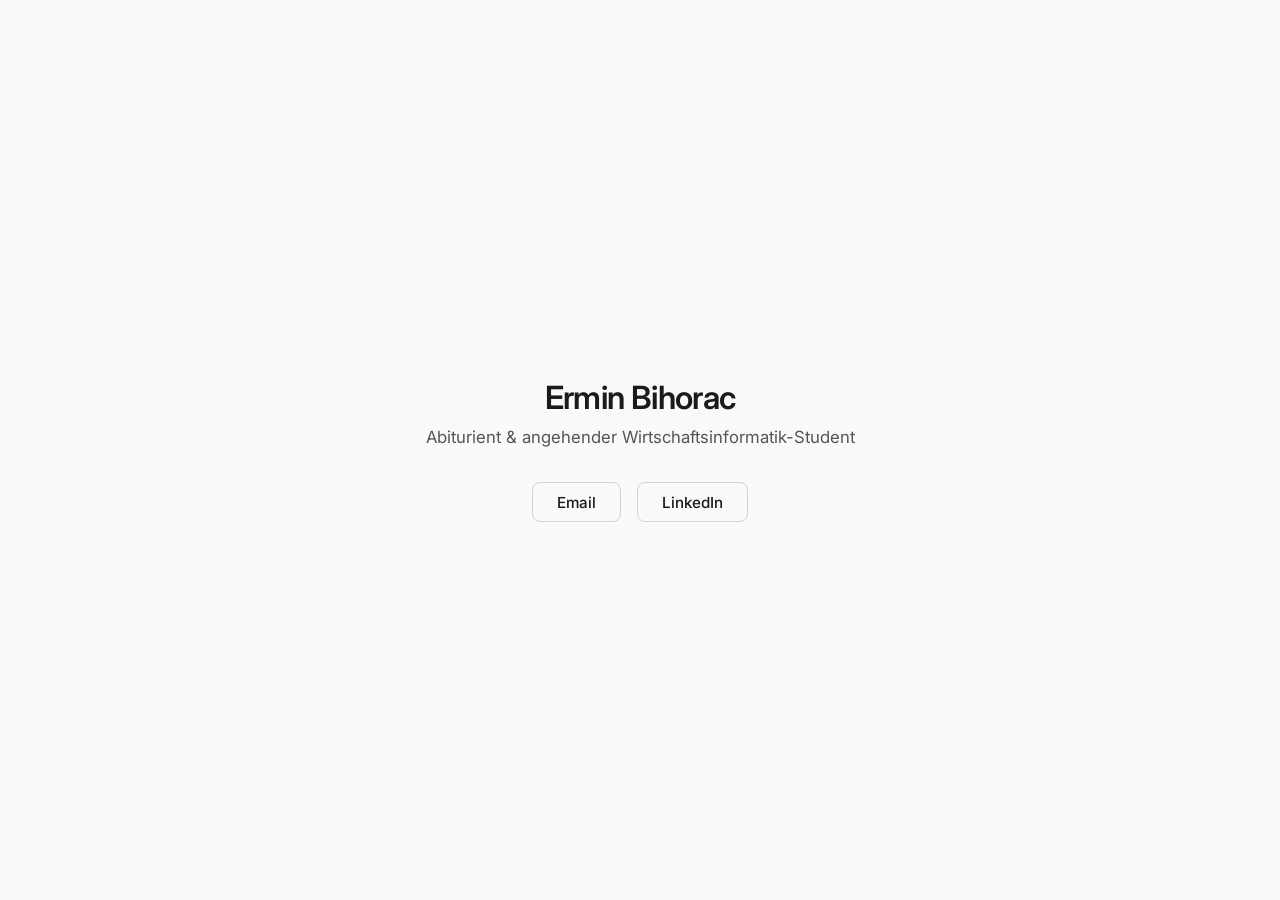
==== index.html @ 66e55adf "Initial commit: bihorac.com landing page Minimale persönliche Landing Page mit Name, Bio und Links z" ====
<!DOCTYPE html>
<html lang="de">
<head>
    <meta charset="UTF-8">
    <meta name="viewport" content="width=device-width, initial-scale=1.0">
    <title>Ermin Bihorac</title>
    <meta name="description" content="Ermin Bihorac – Persönliche Webseite">
    <meta property="og:title" content="Ermin Bihorac">
    <meta property="og:description" content="Ermin Bihorac – Persönliche Webseite">
    <meta property="og:type" content="website">
    <meta property="og:url" content="https://bihorac.com">
    <link rel="stylesheet" href="style.css">
    <link rel="preconnect" href="https://fonts.googleapis.com">
    <link rel="preconnect" href="https://fonts.gstatic.com" crossorigin>
    <link href="https://fonts.googleapis.com/css2?family=Inter:wght@400;500;600&display=swap" rel="stylesheet">
</head>
<body>
    <main>
        <h1>Ermin Bihorac</h1>
        <p class="bio">Abiturient &amp; angehender Wirtschaftsinformatik-Student</p>
        <nav class="links">
            <a href="mailto:ermin@bihorac.com">Email</a>
            <a href="https://linkedin.com/in/erminbihorac" target="_blank" rel="noopener noreferrer">LinkedIn</a>
        </nav>
    </main>
</body>
</html>
---- style.css ----
*,
*::before,
*::after {
    margin: 0;
    padding: 0;
    box-sizing: border-box;
}

body {
    font-family: "Inter", -apple-system, system-ui, sans-serif;
    background-color: #fafafa;
    color: #1a1a1a;
    min-height: 100dvh;
    display: flex;
    align-items: center;
    justify-content: center;
    padding: 2rem;
    -webkit-font-smoothing: antialiased;
}

main {
    text-align: center;
    max-width: 480px;
}

h1 {
    font-size: 2rem;
    font-weight: 600;
    letter-spacing: -0.02em;
    margin-bottom: 0.5rem;
}

.bio {
    font-size: 1.05rem;
    color: #555;
    line-height: 1.5;
    margin-bottom: 2rem;
}

.links {
    display: flex;
    gap: 1rem;
    justify-content: center;
}

.links a {
    display: inline-block;
    padding: 0.6rem 1.5rem;
    border: 1px solid #d4d4d4;
    border-radius: 8px;
    color: #1a1a1a;
    text-decoration: none;
    font-size: 0.95rem;
    font-weight: 500;
    transition: border-color 0.2s, background-color 0.2s;
}

.links a:hover {
    border-color: #1a1a1a;
    background-color: #f0f0f0;
}

@media (max-width: 480px) {
    h1 {
        font-size: 1.6rem;
    }

    .bio {
        font-size: 0.95rem;
    }

    .links {
        flex-direction: column;
        align-items: center;
    }

    .links a {
        width: 100%;
        max-width: 200px;
    }
}
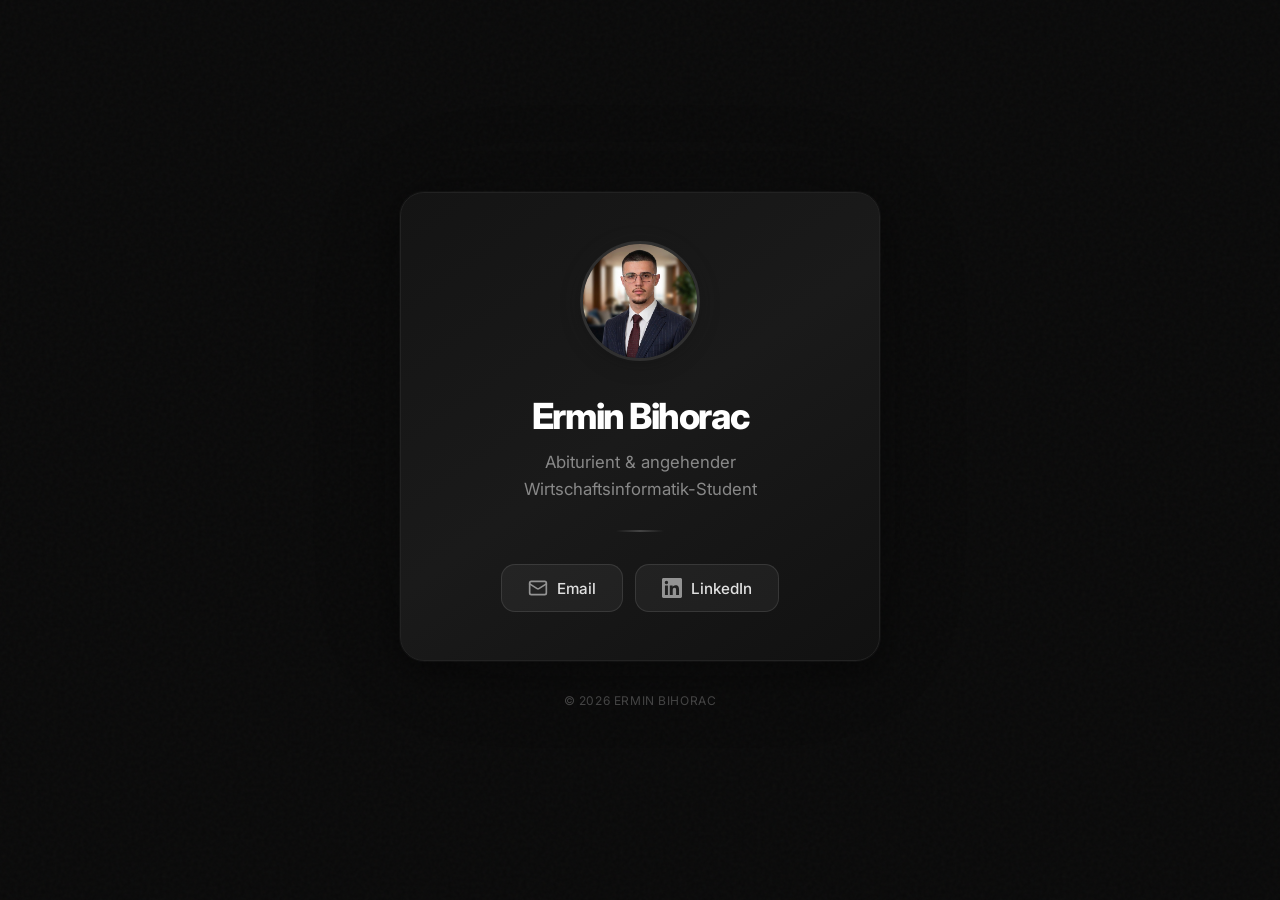
==== commit 322e8277: "Redesign: dark theme with profile photo, card layout, and animations Replaced minimal light design w" ====
--- a/index.html
+++ b/index.html
@@ -12,16 +12,30 @@
     <link rel="stylesheet" href="style.css">
     <link rel="preconnect" href="https://fonts.googleapis.com">
     <link rel="preconnect" href="https://fonts.gstatic.com" crossorigin>
-    <link href="https://fonts.googleapis.com/css2?family=Inter:wght@400;500;600&display=swap" rel="stylesheet">
+    <link href="https://fonts.googleapis.com/css2?family=Inter:wght@400;500;600;700;800&display=swap" rel="stylesheet">
 </head>
 <body>
+    <div class="grain" aria-hidden="true"></div>
     <main>
-        <h1>Ermin Bihorac</h1>
-        <p class="bio">Abiturient &amp; angehender Wirtschaftsinformatik-Student</p>
-        <nav class="links">
-            <a href="mailto:ermin@bihorac.com">Email</a>
-            <a href="https://linkedin.com/in/erminbihorac" target="_blank" rel="noopener noreferrer">LinkedIn</a>
-        </nav>
+        <div class="card">
+            <img src="profile.jpg" alt="Ermin Bihorac" class="avatar">
+            <h1>Ermin Bihorac</h1>
+            <p class="bio">Abiturient &amp; angehender<br>Wirtschaftsinformatik-Student</p>
+            <div class="divider"></div>
+            <nav class="links">
+                <a href="mailto:ermin@bihorac.com" class="link-card">
+                    <svg width="20" height="20" viewBox="0 0 24 24" fill="none" stroke="currentColor" stroke-width="2" stroke-linecap="round" stroke-linejoin="round"><rect x="2" y="4" width="20" height="16" rx="2"/><path d="m22 7-8.97 5.7a1.94 1.94 0 0 1-2.06 0L2 7"/></svg>
+                    Email
+                </a>
+                <a href="https://linkedin.com/in/erminbihorac" target="_blank" rel="noopener noreferrer" class="link-card">
+                    <svg width="20" height="20" viewBox="0 0 24 24" fill="currentColor"><path d="M20.447 20.452h-3.554v-5.569c0-1.328-.027-3.037-1.852-3.037-1.853 0-2.136 1.445-2.136 2.939v5.667H9.351V9h3.414v1.561h.046c.477-.9 1.637-1.85 3.37-1.85 3.601 0 4.267 2.37 4.267 5.455v6.286zM5.337 7.433a2.062 2.062 0 0 1-2.063-2.065 2.064 2.064 0 1 1 2.063 2.065zm1.782 13.019H3.555V9h3.564v11.452zM22.225 0H1.771C.792 0 0 .774 0 1.729v20.542C0 23.227.792 24 1.771 24h20.451C23.2 24 24 23.227 24 22.271V1.729C24 .774 23.2 0 22.222 0h.003z"/></svg>
+                    LinkedIn
+                </a>
+            </nav>
+        </div>
+        <footer>
+            <p>&copy; 2026 Ermin Bihorac</p>
+        </footer>
     </main>
 </body>
 </html>
--- a/style.css
+++ b/style.css
@@ -8,61 +8,196 @@
 
 body {
     font-family: "Inter", -apple-system, system-ui, sans-serif;
-    background-color: #fafafa;
-    color: #1a1a1a;
+    background-color: #0a0a0a;
+    color: #f5f5f5;
     min-height: 100dvh;
     display: flex;
     align-items: center;
     justify-content: center;
     padding: 2rem;
     -webkit-font-smoothing: antialiased;
+    position: relative;
+    overflow: hidden;
+}
+
+/* Subtle grain texture overlay */
+.grain {
+    position: fixed;
+    inset: 0;
+    pointer-events: none;
+    opacity: 0.03;
+    background-image: url("data:image/svg+xml,%3Csvg viewBox='0 0 256 256' xmlns='http://www.w3.org/2000/svg'%3E%3Cfilter id='noise'%3E%3CfeTurbulence type='fractalNoise' baseFrequency='0.9' numOctaves='4' stitchTiles='stitch'/%3E%3C/filter%3E%3Crect width='100%25' height='100%25' filter='url(%23noise)'/%3E%3C/svg%3E");
+    background-repeat: repeat;
+    z-index: 1;
 }
 
 main {
     text-align: center;
     max-width: 480px;
+    width: 100%;
+    position: relative;
+    z-index: 2;
+    animation: fadeUp 0.8s ease-out;
+}
+
+@keyframes fadeUp {
+    from {
+        opacity: 0;
+        transform: translateY(24px);
+    }
+    to {
+        opacity: 1;
+        transform: translateY(0);
+    }
+}
+
+.card {
+    background: linear-gradient(145deg, #141414 0%, #1a1a1a 50%, #111 100%);
+    border: 1px solid #222;
+    border-radius: 24px;
+    padding: 3rem 2.5rem;
+    box-shadow:
+        0 0 0 1px rgba(255, 255, 255, 0.03),
+        0 8px 40px rgba(0, 0, 0, 0.5),
+        0 0 120px rgba(80, 80, 80, 0.06);
+}
+
+.avatar {
+    width: 120px;
+    height: 120px;
+    border-radius: 50%;
+    object-fit: cover;
+    margin: 0 auto 2rem;
+    border: 3px solid rgba(255, 255, 255, 0.1);
+    box-shadow:
+        0 4px 20px rgba(0, 0, 0, 0.3),
+        0 0 40px rgba(255, 255, 255, 0.04);
+    animation: scaleIn 0.6s ease-out;
+}
+
+@keyframes scaleIn {
+    from {
+        opacity: 0;
+        transform: scale(0.85);
+    }
+    to {
+        opacity: 1;
+        transform: scale(1);
+    }
 }
 
 h1 {
-    font-size: 2rem;
-    font-weight: 600;
-    letter-spacing: -0.02em;
-    margin-bottom: 0.5rem;
+    font-size: 2.25rem;
+    font-weight: 800;
+    letter-spacing: -0.04em;
+    margin-bottom: 0.75rem;
+    color: #fff;
+    line-height: 1.1;
 }
 
 .bio {
     font-size: 1.05rem;
-    color: #555;
-    line-height: 1.5;
-    margin-bottom: 2rem;
+    color: #888;
+    line-height: 1.6;
+    margin-bottom: 1.75rem;
+    animation: fadeUp 0.8s ease-out 0.2s both;
+}
+
+.divider {
+    width: 48px;
+    height: 2px;
+    background: linear-gradient(90deg, transparent, #444, transparent);
+    border-radius: 2px;
+    margin: 0 auto 2rem;
+    animation: expandWidth 1s ease-out 0.3s both;
+}
+
+@keyframes expandWidth {
+    from {
+        width: 0;
+        opacity: 0;
+    }
+    to {
+        width: 48px;
+        opacity: 1;
+    }
 }
 
 .links {
     display: flex;
-    gap: 1rem;
+    gap: 0.75rem;
     justify-content: center;
-}
-
-.links a {
-    display: inline-block;
-    padding: 0.6rem 1.5rem;
-    border: 1px solid #d4d4d4;
-    border-radius: 8px;
-    color: #1a1a1a;
+    animation: fadeUp 0.8s ease-out 0.4s both;
+}
+
+.link-card {
+    display: inline-flex;
+    align-items: center;
+    gap: 0.6rem;
+    padding: 0.8rem 1.6rem;
+    background: rgba(255, 255, 255, 0.05);
+    border: 1px solid rgba(255, 255, 255, 0.1);
+    border-radius: 14px;
+    color: #e0e0e0;
     text-decoration: none;
     font-size: 0.95rem;
     font-weight: 500;
-    transition: border-color 0.2s, background-color 0.2s;
-}
-
-.links a:hover {
-    border-color: #1a1a1a;
-    background-color: #f0f0f0;
+    transition: all 0.3s ease;
+}
+
+.link-card:hover {
+    background: rgba(255, 255, 255, 0.1);
+    border-color: rgba(255, 255, 255, 0.2);
+    color: #fff;
+    box-shadow: 0 4px 20px rgba(0, 0, 0, 0.3);
+    transform: translateY(-3px);
+}
+
+.link-card:active {
+    transform: translateY(0);
+}
+
+.link-card svg {
+    flex-shrink: 0;
+    opacity: 0.6;
+    transition: opacity 0.3s ease;
+}
+
+.link-card:hover svg {
+    opacity: 1;
+}
+
+footer {
+    margin-top: 2rem;
+    animation: fadeUp 0.8s ease-out 0.6s both;
+}
+
+footer p {
+    font-size: 0.75rem;
+    color: #444;
+    letter-spacing: 0.05em;
+    text-transform: uppercase;
 }
 
 @media (max-width: 480px) {
+    body {
+        padding: 1.5rem;
+    }
+
+    .card {
+        padding: 2.5rem 1.75rem;
+        border-radius: 20px;
+    }
+
+    .avatar {
+        width: 80px;
+        height: 80px;
+        font-size: 1.5rem;
+        border-radius: 20px;
+    }
+
     h1 {
-        font-size: 1.6rem;
+        font-size: 1.75rem;
     }
 
     .bio {
@@ -74,8 +209,9 @@
         align-items: center;
     }
 
-    .links a {
+    .link-card {
         width: 100%;
-        max-width: 200px;
-    }
-}
+        max-width: 220px;
+        justify-content: center;
+    }
+}
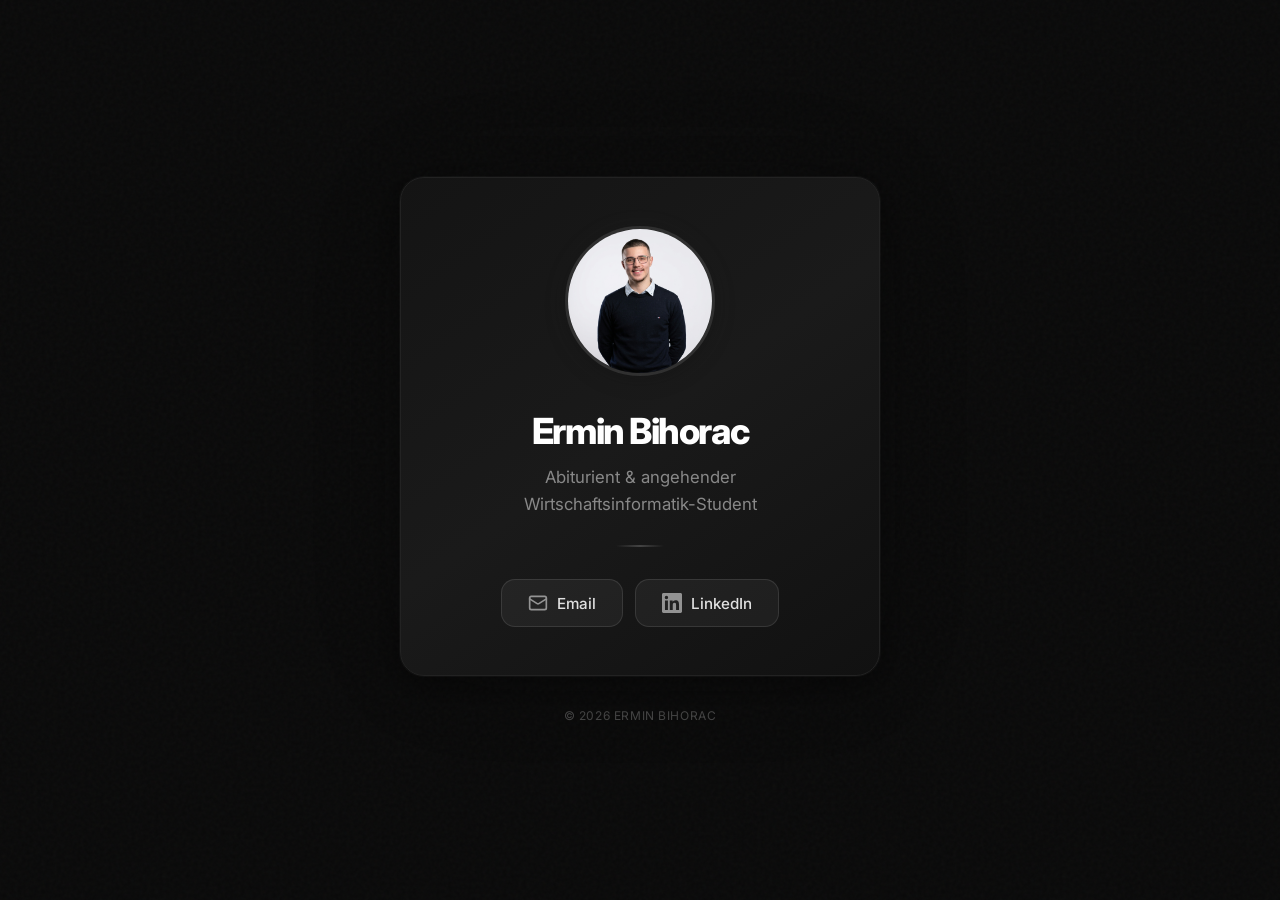
==== commit ce5f7eb5: "feat(anti-bot): add meta robots noindex to all HTML pages" ====
--- a/index.html
+++ b/index.html
@@ -3,6 +3,8 @@
 <head>
     <meta charset="UTF-8">
     <meta name="viewport" content="width=device-width, initial-scale=1.0">
+    <meta name="robots" content="noindex, nofollow, noarchive, nosnippet, noimageindex, notranslate" />
+    <meta name="googlebot" content="noindex, nofollow, noarchive, nosnippet, noimageindex, notranslate" />
     <title>Ermin Bihorac</title>
     <meta name="description" content="Ermin Bihorac – Persönliche Webseite">
     <meta property="og:title" content="Ermin Bihorac">
@@ -27,7 +29,7 @@
                     <svg width="20" height="20" viewBox="0 0 24 24" fill="none" stroke="currentColor" stroke-width="2" stroke-linecap="round" stroke-linejoin="round"><rect x="2" y="4" width="20" height="16" rx="2"/><path d="m22 7-8.97 5.7a1.94 1.94 0 0 1-2.06 0L2 7"/></svg>
                     Email
                 </a>
-                <a href="https://linkedin.com/in/erminbihorac" target="_blank" rel="noopener noreferrer" class="link-card">
+                <a href="https://www.linkedin.com/in/ermin-bihorac-94a229390/" target="_blank" rel="noopener noreferrer" class="link-card">
                     <svg width="20" height="20" viewBox="0 0 24 24" fill="currentColor"><path d="M20.447 20.452h-3.554v-5.569c0-1.328-.027-3.037-1.852-3.037-1.853 0-2.136 1.445-2.136 2.939v5.667H9.351V9h3.414v1.561h.046c.477-.9 1.637-1.85 3.37-1.85 3.601 0 4.267 2.37 4.267 5.455v6.286zM5.337 7.433a2.062 2.062 0 0 1-2.063-2.065 2.064 2.064 0 1 1 2.063 2.065zm1.782 13.019H3.555V9h3.564v11.452zM22.225 0H1.771C.792 0 0 .774 0 1.729v20.542C0 23.227.792 24 1.771 24h20.451C23.2 24 24 23.227 24 22.271V1.729C24 .774 23.2 0 22.222 0h.003z"/></svg>
                     LinkedIn
                 </a>
--- a/style.css
+++ b/style.css
@@ -63,10 +63,11 @@
 }
 
 .avatar {
-    width: 120px;
-    height: 120px;
+    width: 150px;
+    height: 150px;
     border-radius: 50%;
     object-fit: cover;
+    object-position: center 15%;
     margin: 0 auto 2rem;
     border: 3px solid rgba(255, 255, 255, 0.1);
     box-shadow:
